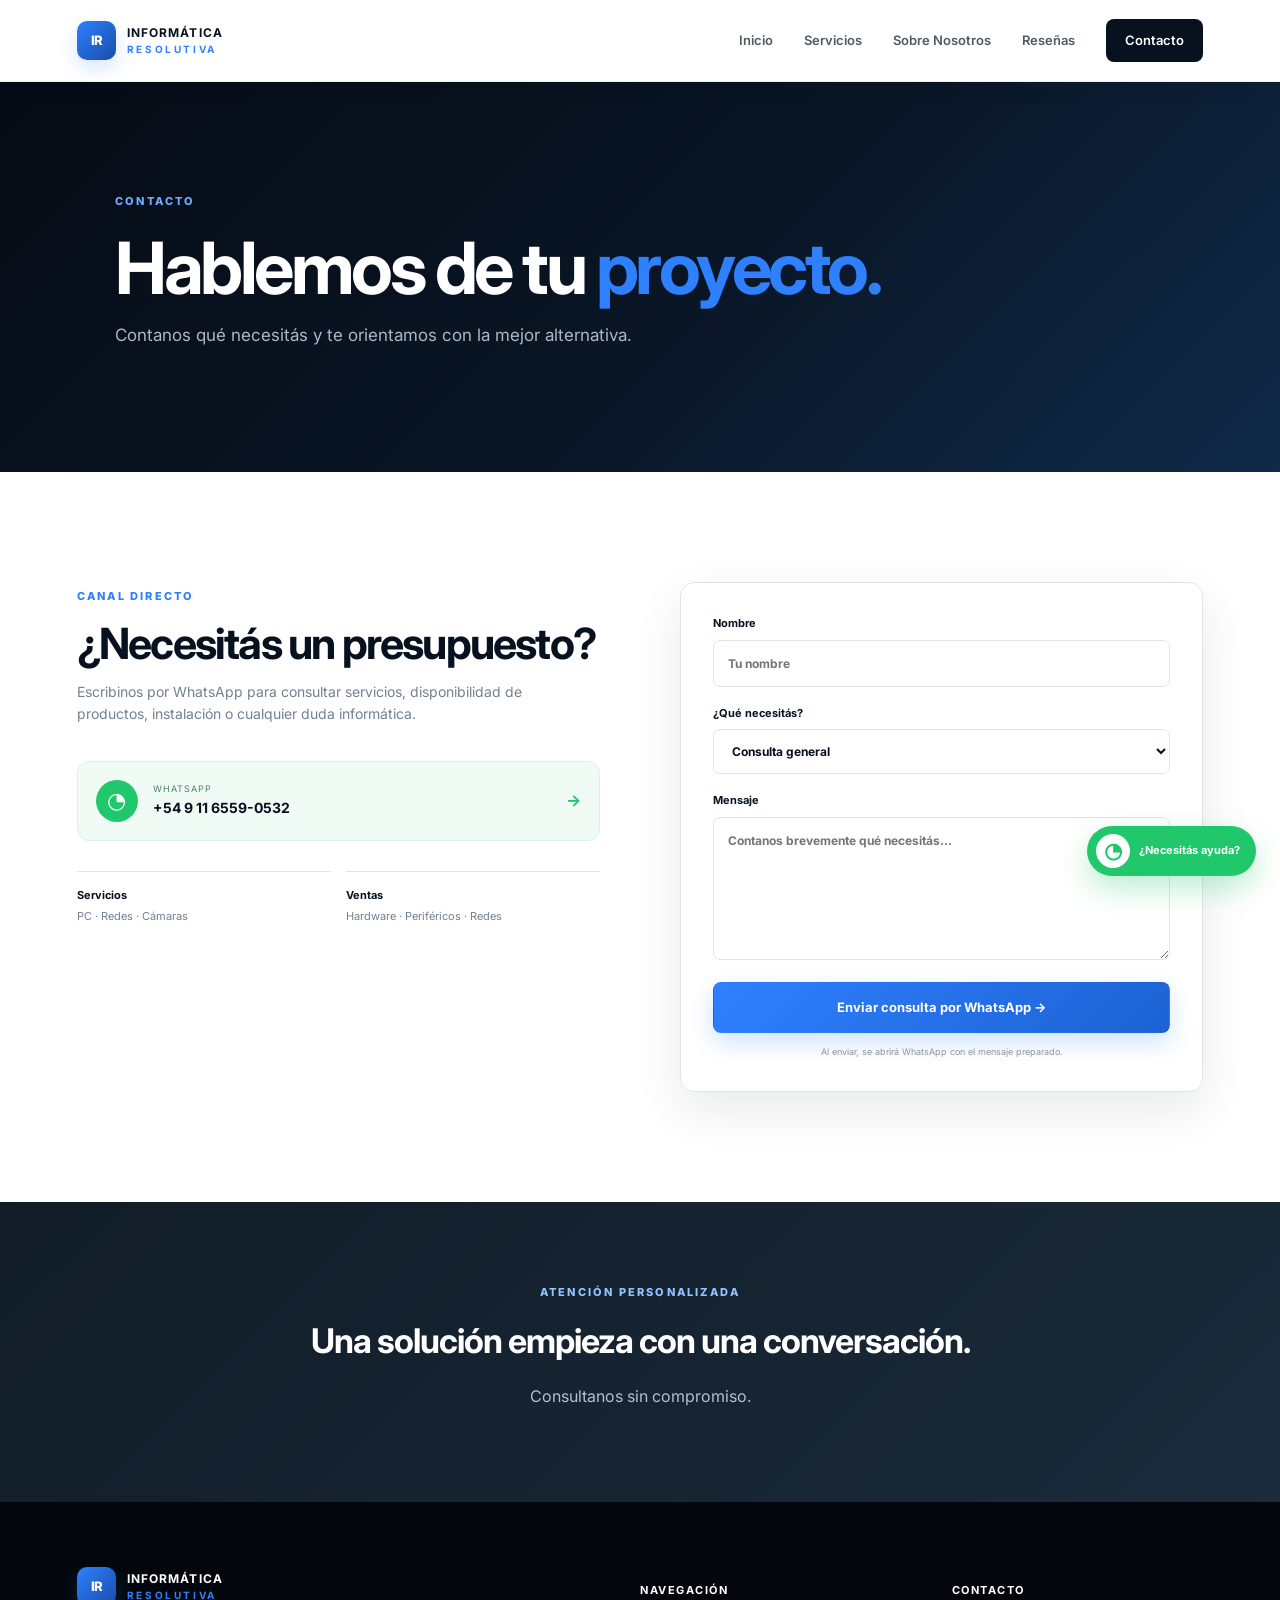
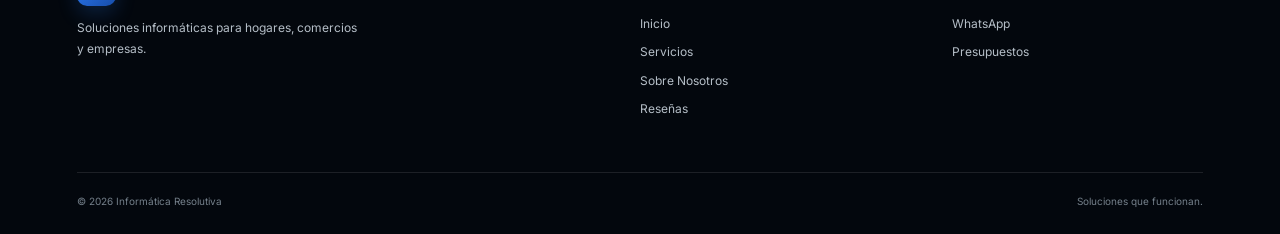
==== contacto.html @ 0bf1fe62 "Add files via upload" ====
<!DOCTYPE html>
<html lang="es">
<head><meta charset="UTF-8"><meta name="viewport" content="width=device-width, initial-scale=1.0"><title>Contacto | Informática Resolutiva</title><link rel="preconnect" href="https://fonts.googleapis.com"><link rel="preconnect" href="https://fonts.gstatic.com" crossorigin><link href="https://fonts.googleapis.com/css2?family=Inter:wght@400;500;600;700;800&display=swap" rel="stylesheet"><link rel="stylesheet" href="css/styles.css"></head>
<body>
<header class="site-header"><a class="brand" href="index.html"><span class="brand-mark">IR</span><span><strong>INFORMÁTICA</strong><small>RESOLUTIVA</small></span></a><button class="menu-toggle">☰</button><nav class="nav"><a href="index.html">Inicio</a><a href="servicios.html">Servicios</a><a href="sobre-nosotros.html">Sobre Nosotros</a><a href="resenas.html">Reseñas</a><a class="nav-cta active" href="contacto.html">Contacto</a></nav></header>
<main>
<section class="page-hero"><div><span class="eyebrow">CONTACTO</span><h1>Hablemos de tu <span>proyecto.</span></h1><p>Contanos qué necesitás y te orientamos con la mejor alternativa.</p></div></section>
<section class="section contact-layout">
  <div class="contact-info reveal"><span class="eyebrow">CANAL DIRECTO</span><h2>¿Necesitás un presupuesto?</h2><p>Escribinos por WhatsApp para consultar servicios, disponibilidad de productos, instalación o cualquier duda informática.</p><a class="contact-whatsapp" href="https://wa.me/5491165590532?text=Hola%20Inform%C3%A1tica%20Resolutiva%2C%20quiero%20pedir%20un%20presupuesto." target="_blank" rel="noopener"><span>◔</span><div><small>WHATSAPP</small><strong>+54 9 11 6559-0532</strong></div><b>→</b></a><div class="contact-points"><div><b>Servicios</b><span>PC · Redes · Cámaras</span></div><div><b>Ventas</b><span>Hardware · Periféricos · Redes</span></div></div></div>
  <form class="contact-form reveal" id="contactForm">
    <label>Nombre<input required name="nombre" type="text" placeholder="Tu nombre"></label>
    <label>¿Qué necesitás?<select name="servicio"><option>Consulta general</option><option>Mantenimiento / reparación de PC</option><option>Redes informáticas</option><option>Cámaras de seguridad</option><option>Compra de hardware</option><option>Otro</option></select></label>
    <label>Mensaje<textarea required name="mensaje" rows="6" placeholder="Contanos brevemente qué necesitás..."></textarea></label>
    <button class="btn btn-primary" type="submit">Enviar consulta por WhatsApp →</button>
    <small class="form-note">Al enviar, se abrirá WhatsApp con el mensaje preparado.</small>
  </form>
</section>
<section class="map-placeholder"><div><span class="eyebrow">ATENCIÓN PERSONALIZADA</span><h2>Una solución empieza con una conversación.</h2><p>Consultanos sin compromiso.</p></div></section>
</main>
<footer class="footer"><div class="footer-grid"><div><a class="brand footer-brand" href="index.html"><span class="brand-mark">IR</span><span><strong>INFORMÁTICA</strong><small>RESOLUTIVA</small></span></a><p>Soluciones informáticas para hogares, comercios y empresas.</p></div><div><h4>Navegación</h4><a href="index.html">Inicio</a><a href="servicios.html">Servicios</a><a href="sobre-nosotros.html">Sobre Nosotros</a><a href="resenas.html">Reseñas</a></div><div><h4>Contacto</h4><a href="https://wa.me/5491165590532" target="_blank">WhatsApp</a><a href="contacto.html">Presupuestos</a></div></div><div class="footer-bottom"><span>© 2026 Informática Resolutiva</span><span>Soluciones que funcionan.</span></div></footer>
<a class="whatsapp" href="https://wa.me/5491165590532" target="_blank" rel="noopener"><span class="wa-icon">◔</span><span class="wa-label">¿Necesitás ayuda?</span></a><script src="js/main.js"></script>
</body></html>
---- css/styles.css ----
:root{--ink:#07111f;--muted:#748092;--blue:#2f80ff;--blue2:#1d63d7;--light:#eef3f9;--line:#dce4ee;--white:#fff;--dark:#050b14;--navy:#0a1626;--navy2:#0e2037;--green:#20c76b;--shadow:0 18px 50px rgba(16,24,32,.09)}*{box-sizing:border-box}html{scroll-behavior:smooth}body{margin:0;font-family:Inter,Arial,sans-serif;color:var(--ink);background:#fff;line-height:1.6}a{text-decoration:none;color:inherit}button,input,select,textarea{font:inherit}.site-header{height:82px;padding:0 6%;display:flex;align-items:center;justify-content:space-between;border-bottom:1px solid rgba(228,233,239,.7);background:rgba(255,255,255,.94);backdrop-filter:blur(14px);position:sticky;top:0;z-index:20}.brand{display:flex;align-items:center;gap:11px}.brand-mark{width:39px;height:39px;border-radius:10px;background:var(--blue);color:#fff;display:grid;place-items:center;font-size:13px;font-weight:800;letter-spacing:-1px}.brand strong,.brand small{display:block;line-height:1.05}.brand strong{font-size:12px;letter-spacing:1.1px}.brand small{font-size:10px;letter-spacing:2.6px;color:var(--blue);margin-top:4px;font-weight:700}.nav{display:flex;align-items:center;gap:31px;font-size:13px;font-weight:600;color:#4f5a66}.nav a{position:relative}.nav a:not(.nav-cta):after{content:"";height:2px;width:0;position:absolute;left:0;bottom:-9px;background:var(--blue);transition:.25s}.nav a:hover:after,.nav a.active:not(.nav-cta):after{width:100%}.nav-cta{background:var(--ink);color:#fff;padding:11px 19px;border-radius:8px}.menu-toggle{display:none;border:0;background:none;font-size:25px}.hero{max-width:1300px;margin:auto;min-height:670px;padding:88px 6% 75px;display:grid;grid-template-columns:1.02fr .98fr;gap:70px;align-items:center}.eyebrow{font-size:11px;font-weight:800;letter-spacing:2.2px;color:var(--blue);display:inline-block}.hero h1,.page-hero h1{font-size:clamp(45px,6vw,78px);line-height:1.02;letter-spacing:-3.5px;margin:18px 0 25px}.hero h1 span,.page-hero h1 span,h2 span{color:var(--blue)}.hero p{font-size:18px;color:var(--muted);max-width:600px}.hero-actions{display:flex;gap:13px;margin-top:32px}.btn{display:inline-flex;align-items:center;justify-content:center;gap:17px;padding:14px 22px;border-radius:8px;font-size:13px;font-weight:700;border:1px solid transparent;cursor:pointer}.btn-primary{background:var(--blue);color:#fff;box-shadow:0 10px 24px rgba(20,121,255,.2)}.btn-primary:hover{background:var(--blue2)}.btn-ghost{border-color:var(--line);background:#fff}.btn-light{background:#fff;color:var(--ink)}.trust-row{display:flex;gap:35px;margin-top:55px}.trust-row div{display:flex;gap:9px;align-items:center}.trust-row strong{font-size:11px;color:var(--blue)}.trust-row span{font-size:11px;color:#7b8590}.hero-visual{position:relative}.hero-image{height:550px;border-radius:22px;overflow:hidden;box-shadow:var(--shadow)}.hero-image img,.service-feature-img img,.catalog-image img,.about-image img{width:100%;height:100%;object-fit:cover;display:block}.floating-card{position:absolute;left:-35px;bottom:38px;background:#fff;padding:16px 20px;border-radius:12px;display:flex;align-items:center;gap:12px;box-shadow:0 18px 40px rgba(0,0,0,.13)}.floating-card strong,.floating-card small{display:block}.floating-card strong{font-size:12px}.floating-card small{font-size:10px;color:var(--muted);margin-top:3px}.status-dot{width:9px;height:9px;border-radius:50%;background:var(--green);box-shadow:0 0 0 5px rgba(32,199,107,.12)}.section{padding:110px 6%;max-width:1300px;margin:auto}.section-heading{max-width:720px}.section-heading h2,.split h2,.about-copy h2{font-size:clamp(34px,4vw,52px);line-height:1.08;letter-spacing:-2px;margin:13px 0 18px}.section-heading p,.why-copy p{color:var(--muted);margin:0}.service-grid{display:grid;grid-template-columns:repeat(3,1fr);gap:18px;margin-top:55px}.service-card{border:1px solid var(--line);padding:31px;border-radius:14px;transition:.3s;background:#fff}.service-card:hover{transform:translateY(-5px);box-shadow:var(--shadow);border-color:#d4e4fa}.icon-box{width:45px;height:45px;border-radius:11px;background:#eaf3ff;color:var(--blue);display:grid;place-items:center;font-size:22px;margin-bottom:30px}.service-card>span{font-size:10px;color:#98a2ac;font-weight:700}.service-card h3{font-size:20px;letter-spacing:-.6px;margin:8px 0 9px}.service-card p{font-size:13px;color:var(--muted);min-height:63px}.service-card a,.text-link{font-size:12px;font-weight:700;color:var(--blue)}.dark-band{background:var(--dark);color:#fff}.dark-band-inner{max-width:1300px;margin:auto;padding:75px 6%;display:flex;align-items:center;justify-content:space-between;gap:30px}.dark-band h2{font-size:clamp(30px,4vw,48px);line-height:1.08;letter-spacing:-2px;max-width:600px;margin:12px 0 0}.why-section{padding-top:100px;padding-bottom:120px}.split{display:grid;grid-template-columns:1fr 1fr;gap:80px;align-items:end}.why-copy{padding-bottom:4px}.why-copy p{max-width:520px;margin-bottom:25px}.footer{background:#0a1118;color:#b5bec7;padding:65px 6% 25px}.footer-grid{max-width:1300px;margin:auto;display:grid;grid-template-columns:2fr 1fr 1fr;gap:60px}.footer .brand{color:#fff}.footer p{font-size:12px;max-width:280px;line-height:1.7}.footer h4{font-size:11px;text-transform:uppercase;letter-spacing:1.5px;color:#fff}.footer-grid>div>a:not(.brand){display:block;font-size:12px;margin:9px 0}.footer-bottom{max-width:1300px;margin:45px auto 0;padding-top:20px;border-top:1px solid rgba(255,255,255,.1);display:flex;justify-content:space-between;font-size:10px;color:#75808b}.whatsapp{position:fixed;right:24px;bottom:24px;background:var(--green);color:#fff;border-radius:50px;padding:8px 16px 8px 9px;display:flex;align-items:center;gap:9px;z-index:30;box-shadow:0 12px 30px rgba(32,199,107,.3);font-size:11px;font-weight:700}.wa-icon{width:34px;height:34px;border-radius:50%;background:#fff;color:var(--green);display:grid;place-items:center;font-size:21px}.page-hero{background:var(--light);padding:100px 6%;min-height:390px;display:flex;align-items:center}.page-hero>div{max-width:1050px;margin:auto;width:100%}.page-hero h1{font-size:clamp(45px,6vw,72px);max-width:850px;margin-bottom:18px}.page-hero p{font-size:17px;color:var(--muted);max-width:650px}.services-detail{padding-top:90px}.service-feature{display:grid;grid-template-columns:50px 1fr 1fr;gap:30px;align-items:center;padding:70px 0;border-bottom:1px solid var(--line)}.service-feature.reverse{grid-template-columns:50px 1fr 1fr}.service-feature.reverse .service-feature-img{order:3}.service-feature.reverse .service-feature-copy{order:2}.service-number{font-size:12px;font-weight:800;color:var(--blue);align-self:start;padding-top:6px}.service-feature-img{height:400px;border-radius:16px;overflow:hidden}.service-feature-copy{padding:15px 20px}.service-feature-copy h2{font-size:38px;line-height:1.08;letter-spacing:-1.5px;margin:12px 0 15px}.service-feature-copy p{color:var(--muted);font-size:14px}.service-feature-copy ul{padding:0;list-style:none;margin-top:25px}.service-feature-copy li{font-size:12px;padding:8px 0;border-top:1px solid var(--line)}.service-feature-copy li:before{content:"✓";color:var(--blue);font-weight:800;margin-right:9px}.catalog-section{background:var(--light);padding:100px 6% 120px}.catalog-grid{max-width:1300px;margin:55px auto 0;display:grid;grid-template-columns:repeat(3,1fr);gap:18px}.catalog-card{background:#fff;border-radius:14px;overflow:hidden;border:1px solid var(--line)}.catalog-image{height:225px;overflow:hidden}.catalog-body{padding:25px}.catalog-body>span{font-size:9px;color:var(--blue);font-weight:800;letter-spacing:1.4px}.catalog-body h3{margin:8px 0;font-size:21px}.catalog-body p{font-size:12px;color:var(--muted);min-height:42px}.consult-btn{border:0;background:none;padding:0;color:var(--blue);font-weight:800;font-size:11px;cursor:pointer;text-align:left}.centered{text-align:center;margin:auto}.about-main{display:grid;grid-template-columns:1fr 1fr;gap:80px;align-items:center}.about-image{height:540px;border-radius:18px;overflow:hidden}.about-copy p{color:var(--muted);font-size:14px}.stats{display:flex;gap:35px;margin-top:40px}.stats div{display:flex;gap:10px}.stats strong{color:var(--blue);font-size:12px}.stats span{font-size:11px;color:#66717d}.values{background:var(--light);padding:100px 6% 120px}.value-grid{max-width:1000px;margin:50px auto 0;display:grid;grid-template-columns:repeat(3,1fr);gap:18px}.value-grid article{background:#fff;padding:32px;border:1px solid var(--line);border-radius:12px}.value-grid b{color:var(--blue);font-size:11px}.value-grid h3{margin:18px 0 8px}.value-grid p{font-size:12px;color:var(--muted)}.reviews{padding-top:80px}.review-summary{display:flex;justify-content:center;align-items:center;gap:25px;margin-bottom:55px}.big-rating{font-size:58px;font-weight:800;letter-spacing:-3px}.big-rating span{font-size:15px;color:var(--muted);letter-spacing:0}.stars{color:#f6b820;letter-spacing:2px;font-size:16px}.review-summary p{font-size:11px;color:var(--muted);margin:4px 0}.review-grid{display:grid;grid-template-columns:repeat(3,1fr);gap:18px}.review-card{border:1px solid var(--line);border-radius:14px;padding:30px}.review-card>p{font-size:14px;color:#4e5965;min-height:125px}.review-author{border-top:1px solid var(--line);padding-top:18px;display:flex;gap:10px;align-items:center}.review-author>span{width:35px;height:35px;border-radius:50%;background:#eaf3ff;color:var(--blue);display:grid;place-items:center;font-size:10px;font-weight:800}.review-author strong,.review-author small{display:block}.review-author strong{font-size:11px}.review-author small{font-size:9px;color:var(--muted)}.testimonial-cta{background:var(--blue);color:#fff;padding:70px 8%;display:flex;justify-content:space-between;align-items:center;gap:30px}.testimonial-cta .eyebrow{color:#bcdcff}.testimonial-cta h2{font-size:36px;letter-spacing:-1px;margin:10px 0 0}.contact-layout{display:grid;grid-template-columns:1fr 1fr;gap:80px;align-items:start}.contact-info h2{font-size:43px;line-height:1.1;letter-spacing:-1.8px;margin:12px 0}.contact-info>p{font-size:14px;color:var(--muted);max-width:500px}.contact-whatsapp{margin-top:35px;display:flex;align-items:center;gap:15px;padding:18px;background:#f1fbf5;border:1px solid #d7f3e3;border-radius:12px}.contact-whatsapp>span{width:42px;height:42px;border-radius:50%;background:var(--green);color:#fff;display:grid;place-items:center;font-size:22px}.contact-whatsapp small,.contact-whatsapp strong{display:block}.contact-whatsapp small{font-size:9px;color:#4d8064;letter-spacing:1px}.contact-whatsapp strong{font-size:14px}.contact-whatsapp b{margin-left:auto;color:var(--green)}.contact-points{display:grid;grid-template-columns:1fr 1fr;gap:15px;margin-top:30px}.contact-points div{padding-top:15px;border-top:1px solid var(--line)}.contact-points b,.contact-points span{display:block;font-size:11px}.contact-points span{color:var(--muted);margin-top:4px}.contact-form{border:1px solid var(--line);padding:32px;border-radius:14px;box-shadow:var(--shadow)}.contact-form label{display:block;font-size:11px;font-weight:700;margin-bottom:18px}.contact-form input,.contact-form select,.contact-form textarea{width:100%;display:block;margin-top:7px;padding:13px 14px;border:1px solid var(--line);border-radius:7px;outline:none;color:var(--ink);background:#fff;font-size:12px;resize:vertical}.contact-form input:focus,.contact-form select:focus,.contact-form textarea:focus{border-color:var(--blue);box-shadow:0 0 0 3px rgba(20,121,255,.08)}.contact-form .btn{width:100%;margin-top:4px}.form-note{display:block;text-align:center;color:#8a949e;font-size:9px;margin-top:12px}.map-placeholder{min-height:300px;background:linear-gradient(135deg,#111c27,#1b2b3b);color:#fff;display:grid;place-items:center;text-align:center;padding:60px 6%}.map-placeholder .eyebrow{color:#8fc4ff}.map-placeholder h2{font-size:34px;letter-spacing:-1px;margin:10px 0}.map-placeholder p{color:#b4c0cb}.reveal{animation:rise .7s ease both}@keyframes rise{from{opacity:0;transform:translateY(18px)}to{opacity:1;transform:none}}@media(max-width:900px){.nav{gap:17px}.hero{grid-template-columns:1fr;gap:35px}.hero-visual{max-width:700px}.hero-image{height:430px}.service-grid,.catalog-grid,.review-grid,.value-grid{grid-template-columns:1fr 1fr}.service-feature,.service-feature.reverse{grid-template-columns:35px 1fr}.service-feature-img{grid-column:2;height:320px}.service-feature-copy{grid-column:2;padding:15px 0}.service-feature.reverse .service-feature-img{order:2}.service-feature.reverse .service-feature-copy{order:3}.about-main,.contact-layout,.split{grid-template-columns:1fr;gap:45px}.about-image{height:400px}.footer-grid{grid-template-columns:1fr 1fr}.testimonial-cta{display:block}.testimonial-cta .btn{margin-top:25px}}@media(max-width:680px){.site-header{height:70px;padding:0 5%}.menu-toggle{display:block}.nav{display:none;position:absolute;top:70px;left:0;right:0;background:#fff;border-bottom:1px solid var(--line);padding:20px 5%;flex-direction:column;align-items:stretch;gap:0}.nav.open{display:flex}.nav a{padding:13px 0}.nav-cta{text-align:center;margin-top:8px}.hero{padding:65px 5% 60px;min-height:auto}.hero h1,.page-hero h1{letter-spacing:-2.5px}.hero p{font-size:15px}.hero-actions{flex-direction:column}.trust-row{gap:18px;justify-content:space-between}.floating-card{left:15px;bottom:20px}.section{padding:75px 5%}.service-grid,.catalog-grid,.review-grid,.value-grid{grid-template-columns:1fr}.dark-band-inner{padding:60px 5%;display:block}.dark-band .btn{margin-top:25px}.page-hero{padding:70px 5%;min-height:320px}.services-detail{padding-top:40px}.service-feature,.service-feature.reverse{grid-template-columns:1fr;gap:15px}.service-number{grid-column:1}.service-feature-img,.service-feature-copy,.service-feature.reverse .service-feature-img,.service-feature.reverse .service-feature-copy{grid-column:1;grid-row:auto}.service-feature-copy h2{font-size:31px}.about-image{height:300px}.stats{gap:15px;justify-content:space-between}.footer{padding:50px 5% 20px}.footer-grid{grid-template-columns:1fr;gap:30px}.footer-bottom{display:block;line-height:2}.whatsapp{right:15px;bottom:15px}.whatsapp .wa-label{display:none}.whatsapp{padding:7px}.contact-layout{gap:35px}.contact-points{grid-template-columns:1fr}.testimonial-cta{padding:55px 6%}.testimonial-cta h2{font-size:30px}.hero-image{height:350px}}

/* Premium dark/navy refinements */
.page-hero{background:linear-gradient(135deg,#050b14 0%,#0a1626 55%,#102a49 100%);color:#fff}
.page-hero p{color:#aab7c7}
.page-hero .eyebrow{color:#70aaff}
.dark-band{background:linear-gradient(135deg,#03070d,#0b192b)}
.testimonial-cta{background:linear-gradient(135deg,#071321,#0d2c50)}
.catalog-section,.values{background:#f2f5f9}
.site-header{box-shadow:0 5px 25px rgba(3,10,20,.04)}
.brand-mark{background:linear-gradient(135deg,#2f80ff,#174da9);box-shadow:0 8px 20px rgba(47,128,255,.2)}
.btn-primary{background:linear-gradient(135deg,#2f80ff,#1c62d3)}
.footer{background:#03070d}
.review-card{transition:transform .25s,box-shadow .25s}
.review-card:hover{transform:translateY(-4px);box-shadow:0 18px 45px rgba(4,13,25,.10)}
.rating-picker{display:flex;gap:6px;flex-direction:row-reverse;justify-content:flex-end}
.rating-picker input{display:none}
.rating-picker label{font-size:25px;color:#c6ced8;cursor:pointer;transition:.15s}
.rating-picker label:hover,.rating-picker label:hover~label,.rating-picker input:checked~label{color:#f5b82e}
.review-form{max-width:760px;margin:0 auto 70px;background:#fff;border:1px solid var(--line);padding:32px;border-radius:16px;box-shadow:var(--shadow)}
.review-form-grid{display:grid;grid-template-columns:1fr 1fr;gap:18px}
.review-form label{font-size:11px;font-weight:700}
.review-form input,.review-form textarea{width:100%;display:block;margin-top:7px;padding:13px;border:1px solid var(--line);border-radius:8px;outline:none;font-size:12px}
.review-form textarea{resize:vertical}
.review-form .full{grid-column:1/-1}
.review-form button{margin-top:20px}
.review-toolbar{max-width:1000px;margin:0 auto 25px;display:flex;justify-content:space-between;align-items:center;gap:20px}
.review-toolbar strong{font-size:13px}
.review-toolbar select{border:1px solid var(--line);padding:10px 13px;border-radius:8px;background:#fff;font-size:11px}
.review-empty{text-align:center;padding:35px;color:var(--muted);border:1px dashed var(--line);border-radius:12px}
.user-review-card{border:1px solid var(--line);border-radius:14px;padding:28px;background:#fff}
.user-review-card .review-date{font-size:9px;color:#8b95a1}
.review-head{display:flex;justify-content:space-between;align-items:flex-start;gap:15px}
.review-name{font-size:12px;font-weight:800}
.review-service{font-size:9px;color:var(--blue);font-weight:700;text-transform:uppercase;letter-spacing:.8px}
.review-text{font-size:13px;color:#4f5c69;margin:18px 0 20px}
.review-delete{font-size:9px;border:0;background:none;color:#9aa3ad;cursor:pointer}
@media(max-width:680px){.review-form-grid{grid-template-columns:1fr}.review-form .full{grid-column:auto}.review-toolbar{align-items:stretch;flex-direction:column}}

.home-catalog{padding-top:85px}.catalog-more{text-align:center;margin-top:35px}


.map-section{padding:100px 6% 120px;background:#f2f5f9}
.map-container{max-width:1200px;margin:50px auto 0;border-radius:18px;overflow:hidden;box-shadow:var(--shadow);border:1px solid var(--line);background:#fff}
.map-container iframe{display:block;width:100%;min-height:450px}
.map-actions{text-align:center;margin-top:28px}
.map-actions .btn{display:inline-flex}
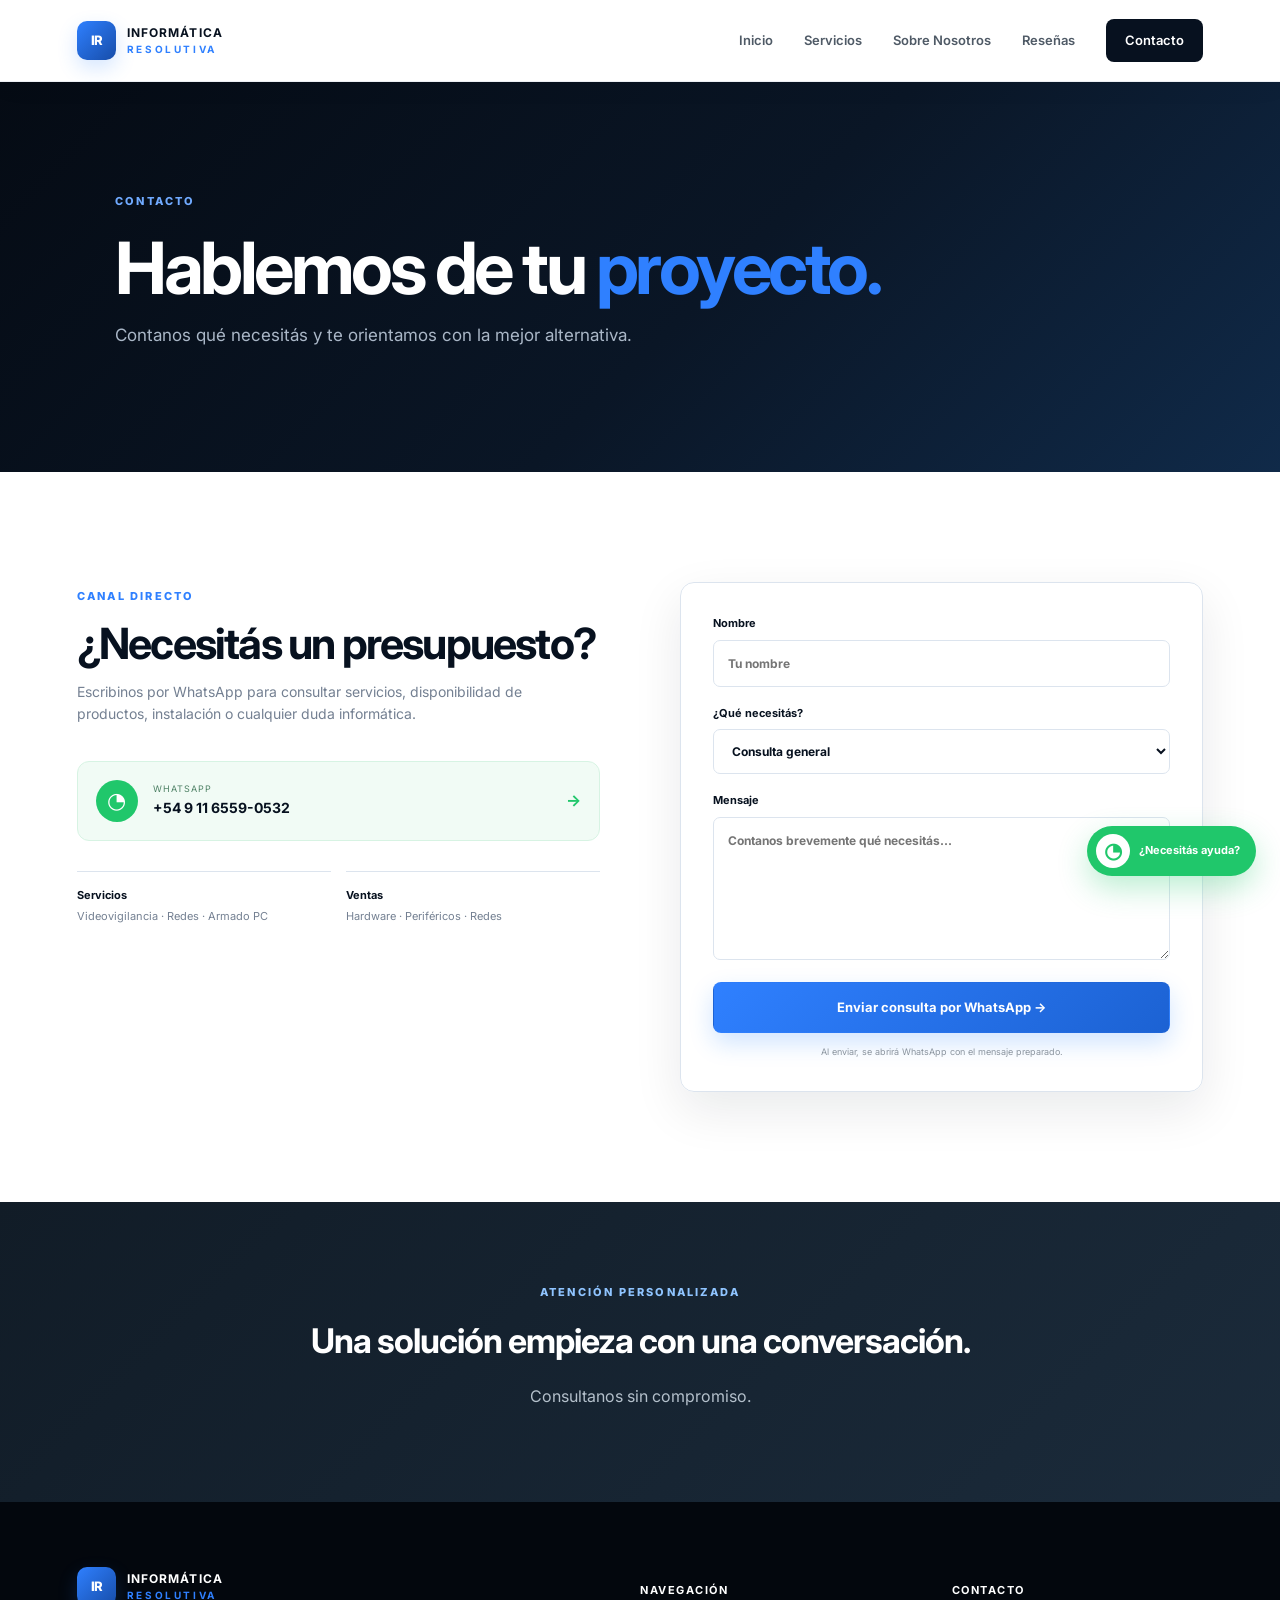
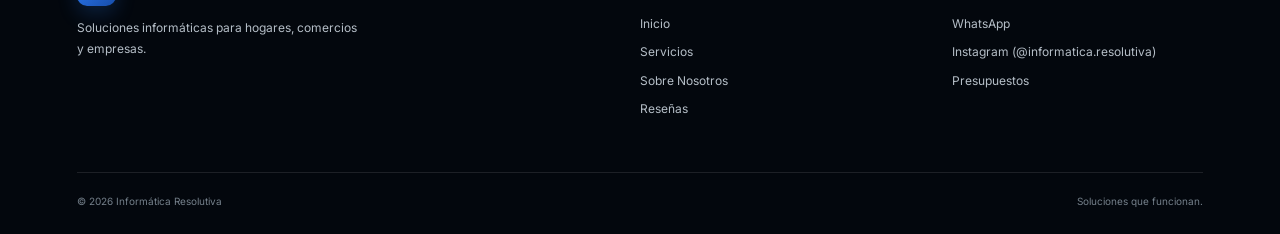
==== commit 9421cfba: "Add files via upload" ====
--- a/contacto.html
+++ b/contacto.html
@@ -1,15 +1,46 @@
 <!DOCTYPE html>
 <html lang="es">
-<head><meta charset="UTF-8"><meta name="viewport" content="width=device-width, initial-scale=1.0"><title>Contacto | Informática Resolutiva</title><link rel="preconnect" href="https://fonts.googleapis.com"><link rel="preconnect" href="https://fonts.gstatic.com" crossorigin><link href="https://fonts.googleapis.com/css2?family=Inter:wght@400;500;600;700;800&display=swap" rel="stylesheet"><link rel="stylesheet" href="css/styles.css"></head>
+<head>
+  <meta charset="UTF-8">
+  <meta name="viewport" content="width=device-width, initial-scale=1.0">
+  <meta name="description" content="Pedí presupuesto para instalación de cámaras de seguridad, redes informáticas y armado de PC en Informática Resolutiva.">
+  <title>Contacto | Informática Resolutiva</title>
+
+  <!-- Open Graph / WhatsApp / Facebook -->
+  <meta property="og:type" content="website">
+  <meta property="og:url" content="https://informaticaresolutiva.github.io/Systems/contacto.html">
+  <meta property="og:title" content="Contacto | Informática Resolutiva">
+  <meta property="og:description" content="Pedí tu presupuesto por WhatsApp para cámaras de seguridad, redes y armado de PC. Atención en Caseros y alrededores.">
+  <meta property="og:image" content="https://images.unsplash.com/photo-1581091226825-a6a2a5aee158?auto=format&fit=crop&w=1200&q=85">
+  <meta property="og:site_name" content="Informática Resolutiva">
+  <meta property="og:locale" content="es_AR">
+
+  <!-- Twitter Card -->
+  <meta name="twitter:card" content="summary_large_image">
+  <meta name="twitter:url" content="https://informaticaresolutiva.github.io/Systems/contacto.html">
+  <meta name="twitter:title" content="Contacto | Informática Resolutiva">
+  <meta name="twitter:description" content="Pedí tu presupuesto por WhatsApp para cámaras de seguridad, redes y armado de PC. Atención en Caseros y alrededores.">
+  <meta name="twitter:image" content="https://images.unsplash.com/photo-1581091226825-a6a2a5aee158?auto=format&fit=crop&w=1200&q=85">
+
+  <!-- Favicon -->
+  <link rel="icon" type="image/png" sizes="32x32" href="favicon.png">
+  <link rel="icon" type="image/x-icon" href="favicon.ico">
+  <link rel="apple-touch-icon" href="favicon.png">
+
+  <link rel="preconnect" href="https://fonts.googleapis.com">
+  <link rel="preconnect" href="https://fonts.gstatic.com" crossorigin>
+  <link href="https://fonts.googleapis.com/css2?family=Inter:wght@400;500;600;700;800&display=swap" rel="stylesheet">
+  <link rel="stylesheet" href="css/styles.css">
+</head>
 <body>
 <header class="site-header"><a class="brand" href="index.html"><span class="brand-mark">IR</span><span><strong>INFORMÁTICA</strong><small>RESOLUTIVA</small></span></a><button class="menu-toggle">☰</button><nav class="nav"><a href="index.html">Inicio</a><a href="servicios.html">Servicios</a><a href="sobre-nosotros.html">Sobre Nosotros</a><a href="resenas.html">Reseñas</a><a class="nav-cta active" href="contacto.html">Contacto</a></nav></header>
 <main>
 <section class="page-hero"><div><span class="eyebrow">CONTACTO</span><h1>Hablemos de tu <span>proyecto.</span></h1><p>Contanos qué necesitás y te orientamos con la mejor alternativa.</p></div></section>
 <section class="section contact-layout">
-  <div class="contact-info reveal"><span class="eyebrow">CANAL DIRECTO</span><h2>¿Necesitás un presupuesto?</h2><p>Escribinos por WhatsApp para consultar servicios, disponibilidad de productos, instalación o cualquier duda informática.</p><a class="contact-whatsapp" href="https://wa.me/5491165590532?text=Hola%20Inform%C3%A1tica%20Resolutiva%2C%20quiero%20pedir%20un%20presupuesto." target="_blank" rel="noopener"><span>◔</span><div><small>WHATSAPP</small><strong>+54 9 11 6559-0532</strong></div><b>→</b></a><div class="contact-points"><div><b>Servicios</b><span>PC · Redes · Cámaras</span></div><div><b>Ventas</b><span>Hardware · Periféricos · Redes</span></div></div></div>
+  <div class="contact-info reveal"><span class="eyebrow">CANAL DIRECTO</span><h2>¿Necesitás un presupuesto?</h2><p>Escribinos por WhatsApp para consultar servicios, disponibilidad de productos, instalación o cualquier duda informática.</p><a class="contact-whatsapp" href="https://wa.me/5491165590532?text=Hola%20Inform%C3%A1tica%20Resolutiva%2C%20quiero%20pedir%20un%20presupuesto." target="_blank" rel="noopener"><span>◔</span><div><small>WHATSAPP</small><strong>+54 9 11 6559-0532</strong></div><b>→</b></a><div class="contact-points"><div><b>Servicios</b><span>Videovigilancia · Redes · Armado PC</span></div><div><b>Ventas</b><span>Hardware · Periféricos · Redes</span></div></div></div>
   <form class="contact-form reveal" id="contactForm">
     <label>Nombre<input required name="nombre" type="text" placeholder="Tu nombre"></label>
-    <label>¿Qué necesitás?<select name="servicio"><option>Consulta general</option><option>Mantenimiento / reparación de PC</option><option>Redes informáticas</option><option>Cámaras de seguridad</option><option>Compra de hardware</option><option>Otro</option></select></label>
+    <label>¿Qué necesitás?<select name="servicio"><option>Consulta general</option><option>Cámaras de seguridad y videovigilancia</option><option>Redes informáticas</option><option>Armado de computadoras</option><option>Compra de hardware</option><option>Otro</option></select></label>
     <label>Mensaje<textarea required name="mensaje" rows="6" placeholder="Contanos brevemente qué necesitás..."></textarea></label>
     <button class="btn btn-primary" type="submit">Enviar consulta por WhatsApp →</button>
     <small class="form-note">Al enviar, se abrirá WhatsApp con el mensaje preparado.</small>
@@ -17,6 +48,6 @@
 </section>
 <section class="map-placeholder"><div><span class="eyebrow">ATENCIÓN PERSONALIZADA</span><h2>Una solución empieza con una conversación.</h2><p>Consultanos sin compromiso.</p></div></section>
 </main>
-<footer class="footer"><div class="footer-grid"><div><a class="brand footer-brand" href="index.html"><span class="brand-mark">IR</span><span><strong>INFORMÁTICA</strong><small>RESOLUTIVA</small></span></a><p>Soluciones informáticas para hogares, comercios y empresas.</p></div><div><h4>Navegación</h4><a href="index.html">Inicio</a><a href="servicios.html">Servicios</a><a href="sobre-nosotros.html">Sobre Nosotros</a><a href="resenas.html">Reseñas</a></div><div><h4>Contacto</h4><a href="https://wa.me/5491165590532" target="_blank">WhatsApp</a><a href="contacto.html">Presupuestos</a></div></div><div class="footer-bottom"><span>© 2026 Informática Resolutiva</span><span>Soluciones que funcionan.</span></div></footer>
+<footer class="footer"><div class="footer-grid"><div><a class="brand footer-brand" href="index.html"><span class="brand-mark">IR</span><span><strong>INFORMÁTICA</strong><small>RESOLUTIVA</small></span></a><p>Soluciones informáticas para hogares, comercios y empresas.</p></div><div><h4>Navegación</h4><a href="index.html">Inicio</a><a href="servicios.html">Servicios</a><a href="sobre-nosotros.html">Sobre Nosotros</a><a href="resenas.html">Reseñas</a></div><div><h4>Contacto</h4><a href="https://wa.me/5491165590532" target="_blank" rel="noopener">WhatsApp</a><a href="https://www.instagram.com/informatica.resolutiva/" target="_blank" rel="noopener">Instagram (@informatica.resolutiva)</a><a href="contacto.html">Presupuestos</a></div></div><div class="footer-bottom"><span>© 2026 Informática Resolutiva</span><span>Soluciones que funcionan.</span></div></footer>
 <a class="whatsapp" href="https://wa.me/5491165590532" target="_blank" rel="noopener"><span class="wa-icon">◔</span><span class="wa-label">¿Necesitás ayuda?</span></a><script src="js/main.js"></script>
 </body></html>
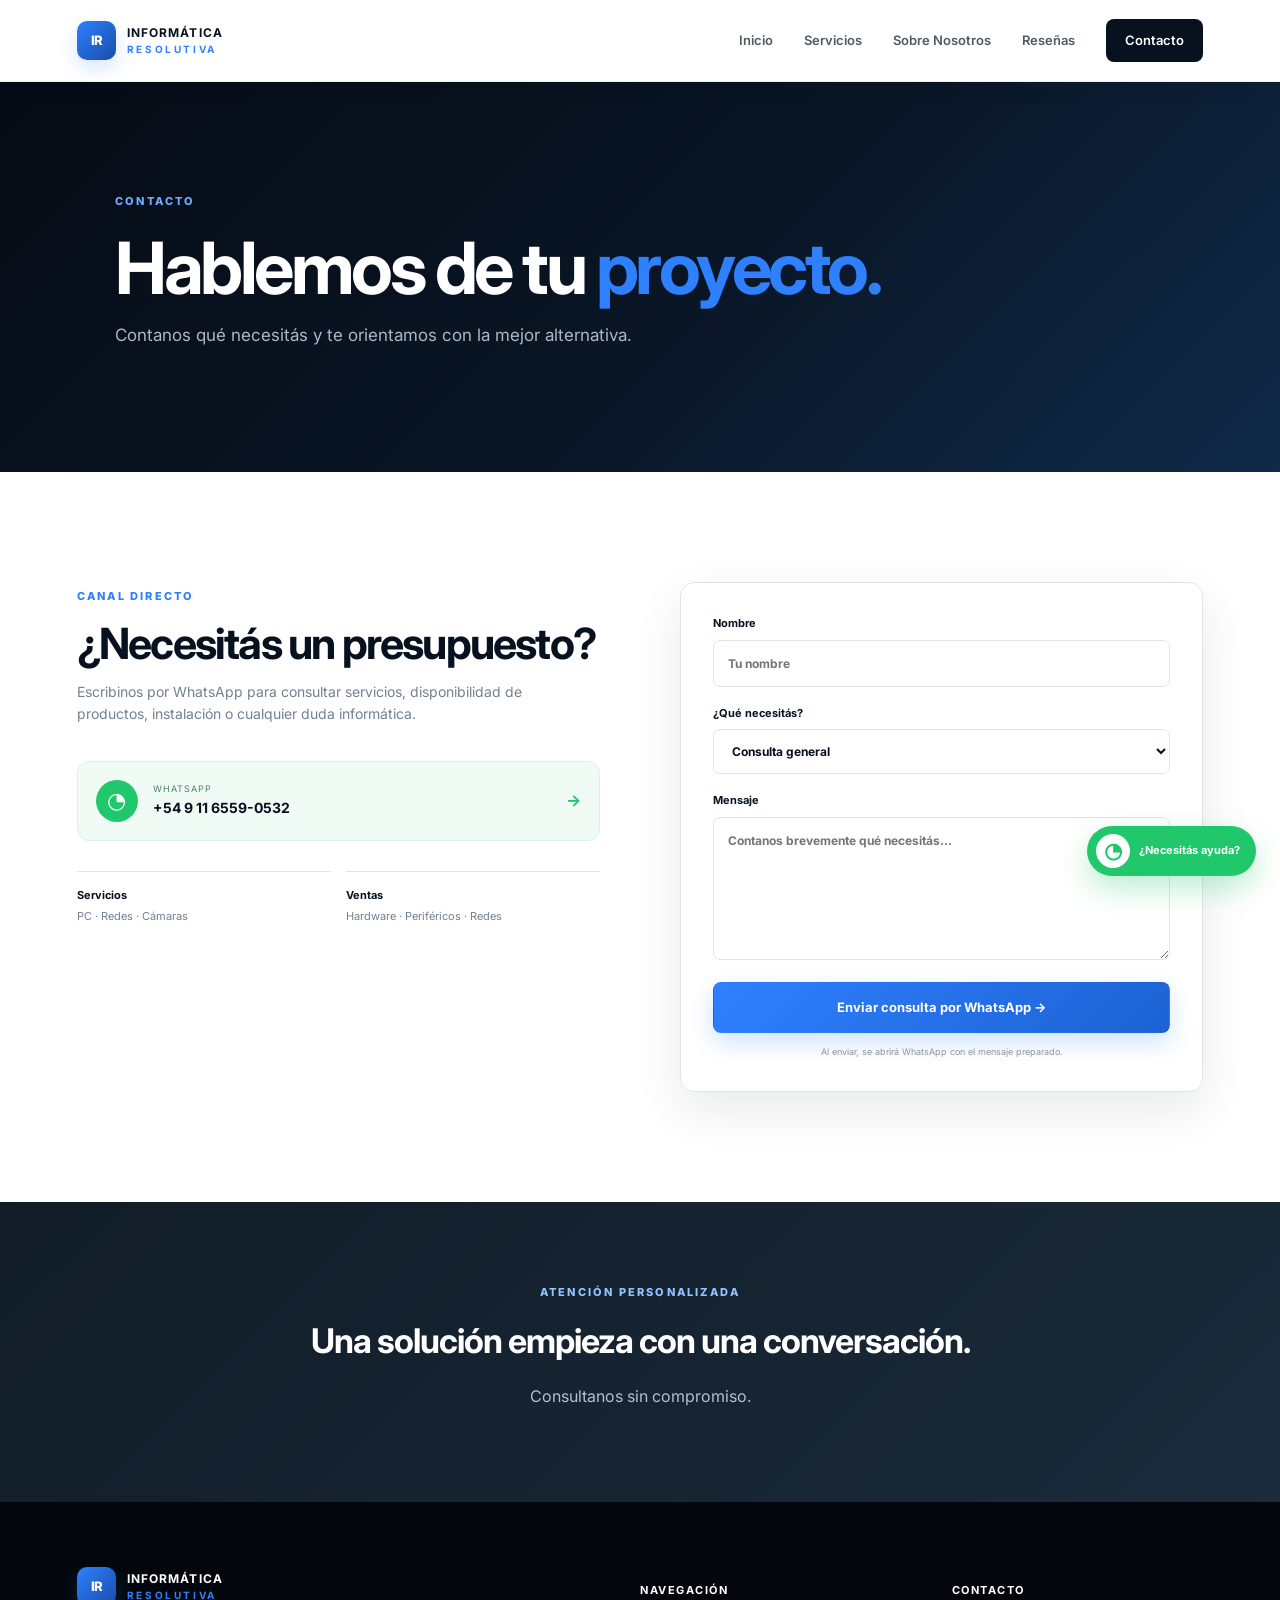
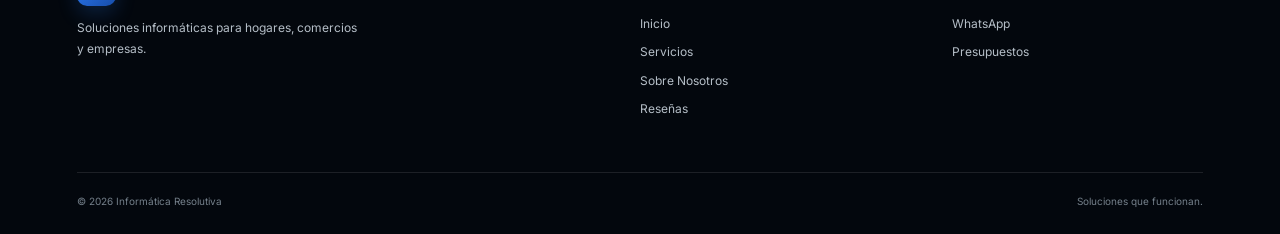
==== commit 54a8bdba: "Add files via upload" ====
--- a/contacto.html
+++ b/contacto.html
@@ -1,46 +1,15 @@
 <!DOCTYPE html>
 <html lang="es">
-<head>
-  <meta charset="UTF-8">
-  <meta name="viewport" content="width=device-width, initial-scale=1.0">
-  <meta name="description" content="Pedí presupuesto para instalación de cámaras de seguridad, redes informáticas y armado de PC en Informática Resolutiva.">
-  <title>Contacto | Informática Resolutiva</title>
-
-  <!-- Open Graph / WhatsApp / Facebook -->
-  <meta property="og:type" content="website">
-  <meta property="og:url" content="https://informaticaresolutiva.github.io/Systems/contacto.html">
-  <meta property="og:title" content="Contacto | Informática Resolutiva">
-  <meta property="og:description" content="Pedí tu presupuesto por WhatsApp para cámaras de seguridad, redes y armado de PC. Atención en Caseros y alrededores.">
-  <meta property="og:image" content="https://images.unsplash.com/photo-1581091226825-a6a2a5aee158?auto=format&fit=crop&w=1200&q=85">
-  <meta property="og:site_name" content="Informática Resolutiva">
-  <meta property="og:locale" content="es_AR">
-
-  <!-- Twitter Card -->
-  <meta name="twitter:card" content="summary_large_image">
-  <meta name="twitter:url" content="https://informaticaresolutiva.github.io/Systems/contacto.html">
-  <meta name="twitter:title" content="Contacto | Informática Resolutiva">
-  <meta name="twitter:description" content="Pedí tu presupuesto por WhatsApp para cámaras de seguridad, redes y armado de PC. Atención en Caseros y alrededores.">
-  <meta name="twitter:image" content="https://images.unsplash.com/photo-1581091226825-a6a2a5aee158?auto=format&fit=crop&w=1200&q=85">
-
-  <!-- Favicon -->
-  <link rel="icon" type="image/png" sizes="32x32" href="favicon.png">
-  <link rel="icon" type="image/x-icon" href="favicon.ico">
-  <link rel="apple-touch-icon" href="favicon.png">
-
-  <link rel="preconnect" href="https://fonts.googleapis.com">
-  <link rel="preconnect" href="https://fonts.gstatic.com" crossorigin>
-  <link href="https://fonts.googleapis.com/css2?family=Inter:wght@400;500;600;700;800&display=swap" rel="stylesheet">
-  <link rel="stylesheet" href="css/styles.css">
-</head>
+<head><meta charset="UTF-8"><meta name="viewport" content="width=device-width, initial-scale=1.0"><title>Contacto | Informática Resolutiva</title><link rel="preconnect" href="https://fonts.googleapis.com"><link rel="preconnect" href="https://fonts.gstatic.com" crossorigin><link href="https://fonts.googleapis.com/css2?family=Inter:wght@400;500;600;700;800&display=swap" rel="stylesheet"><link rel="stylesheet" href="css/styles.css"></head>
 <body>
 <header class="site-header"><a class="brand" href="index.html"><span class="brand-mark">IR</span><span><strong>INFORMÁTICA</strong><small>RESOLUTIVA</small></span></a><button class="menu-toggle">☰</button><nav class="nav"><a href="index.html">Inicio</a><a href="servicios.html">Servicios</a><a href="sobre-nosotros.html">Sobre Nosotros</a><a href="resenas.html">Reseñas</a><a class="nav-cta active" href="contacto.html">Contacto</a></nav></header>
 <main>
 <section class="page-hero"><div><span class="eyebrow">CONTACTO</span><h1>Hablemos de tu <span>proyecto.</span></h1><p>Contanos qué necesitás y te orientamos con la mejor alternativa.</p></div></section>
 <section class="section contact-layout">
-  <div class="contact-info reveal"><span class="eyebrow">CANAL DIRECTO</span><h2>¿Necesitás un presupuesto?</h2><p>Escribinos por WhatsApp para consultar servicios, disponibilidad de productos, instalación o cualquier duda informática.</p><a class="contact-whatsapp" href="https://wa.me/5491165590532?text=Hola%20Inform%C3%A1tica%20Resolutiva%2C%20quiero%20pedir%20un%20presupuesto." target="_blank" rel="noopener"><span>◔</span><div><small>WHATSAPP</small><strong>+54 9 11 6559-0532</strong></div><b>→</b></a><div class="contact-points"><div><b>Servicios</b><span>Videovigilancia · Redes · Armado PC</span></div><div><b>Ventas</b><span>Hardware · Periféricos · Redes</span></div></div></div>
+  <div class="contact-info reveal"><span class="eyebrow">CANAL DIRECTO</span><h2>¿Necesitás un presupuesto?</h2><p>Escribinos por WhatsApp para consultar servicios, disponibilidad de productos, instalación o cualquier duda informática.</p><a class="contact-whatsapp" href="https://wa.me/5491165590532?text=Hola%20Inform%C3%A1tica%20Resolutiva%2C%20quiero%20pedir%20un%20presupuesto." target="_blank" rel="noopener"><span>◔</span><div><small>WHATSAPP</small><strong>+54 9 11 6559-0532</strong></div><b>→</b></a><div class="contact-points"><div><b>Servicios</b><span>PC · Redes · Cámaras</span></div><div><b>Ventas</b><span>Hardware · Periféricos · Redes</span></div></div></div>
   <form class="contact-form reveal" id="contactForm">
     <label>Nombre<input required name="nombre" type="text" placeholder="Tu nombre"></label>
-    <label>¿Qué necesitás?<select name="servicio"><option>Consulta general</option><option>Cámaras de seguridad y videovigilancia</option><option>Redes informáticas</option><option>Armado de computadoras</option><option>Compra de hardware</option><option>Otro</option></select></label>
+    <label>¿Qué necesitás?<select name="servicio"><option>Consulta general</option><option>Mantenimiento / reparación de PC</option><option>Redes informáticas</option><option>Cámaras de seguridad</option><option>Compra de hardware</option><option>Otro</option></select></label>
     <label>Mensaje<textarea required name="mensaje" rows="6" placeholder="Contanos brevemente qué necesitás..."></textarea></label>
     <button class="btn btn-primary" type="submit">Enviar consulta por WhatsApp →</button>
     <small class="form-note">Al enviar, se abrirá WhatsApp con el mensaje preparado.</small>
@@ -48,6 +17,6 @@
 </section>
 <section class="map-placeholder"><div><span class="eyebrow">ATENCIÓN PERSONALIZADA</span><h2>Una solución empieza con una conversación.</h2><p>Consultanos sin compromiso.</p></div></section>
 </main>
-<footer class="footer"><div class="footer-grid"><div><a class="brand footer-brand" href="index.html"><span class="brand-mark">IR</span><span><strong>INFORMÁTICA</strong><small>RESOLUTIVA</small></span></a><p>Soluciones informáticas para hogares, comercios y empresas.</p></div><div><h4>Navegación</h4><a href="index.html">Inicio</a><a href="servicios.html">Servicios</a><a href="sobre-nosotros.html">Sobre Nosotros</a><a href="resenas.html">Reseñas</a></div><div><h4>Contacto</h4><a href="https://wa.me/5491165590532" target="_blank" rel="noopener">WhatsApp</a><a href="https://www.instagram.com/informatica.resolutiva/" target="_blank" rel="noopener">Instagram (@informatica.resolutiva)</a><a href="contacto.html">Presupuestos</a></div></div><div class="footer-bottom"><span>© 2026 Informática Resolutiva</span><span>Soluciones que funcionan.</span></div></footer>
+<footer class="footer"><div class="footer-grid"><div><a class="brand footer-brand" href="index.html"><span class="brand-mark">IR</span><span><strong>INFORMÁTICA</strong><small>RESOLUTIVA</small></span></a><p>Soluciones informáticas para hogares, comercios y empresas.</p></div><div><h4>Navegación</h4><a href="index.html">Inicio</a><a href="servicios.html">Servicios</a><a href="sobre-nosotros.html">Sobre Nosotros</a><a href="resenas.html">Reseñas</a></div><div><h4>Contacto</h4><a href="https://wa.me/5491165590532" target="_blank">WhatsApp</a><a href="contacto.html">Presupuestos</a></div></div><div class="footer-bottom"><span>© 2026 Informática Resolutiva</span><span>Soluciones que funcionan.</span></div></footer>
 <a class="whatsapp" href="https://wa.me/5491165590532" target="_blank" rel="noopener"><span class="wa-icon">◔</span><span class="wa-label">¿Necesitás ayuda?</span></a><script src="js/main.js"></script>
 </body></html>
--- a/css/styles.css
+++ b/css/styles.css
@@ -45,3 +45,71 @@
 .map-container iframe{display:block;width:100%;min-height:450px}
 .map-actions{text-align:center;margin-top:28px}
 .map-actions .btn{display:inline-flex}
+
+/* Garantía y Compromiso de Trabajo */
+.guarantee-section{padding:80px 6%;background:#fff;border-top:1px solid var(--line);border-bottom:1px solid var(--line)}
+.guarantee-inner{max-width:1200px;margin:auto}
+.guarantee-header{text-align:center;max-width:680px;margin:0 auto 50px}
+.guarantee-header h2{font-size:clamp(28px,3.5vw,42px);margin:10px 0 12px;letter-spacing:-1.2px}
+.guarantee-header p{color:var(--muted);font-size:14px;margin:0}
+.guarantee-grid{display:grid;grid-template-columns:repeat(3,1fr);gap:22px}
+.guarantee-card{background:var(--light);border:1px solid var(--line);border-radius:14px;padding:32px 24px;text-align:center;transition:transform .25s,box-shadow .25s}
+.guarantee-card:hover{transform:translateY(-4px);box-shadow:var(--shadow);border-color:#cbdcf0}
+.guarantee-icon-wrap{width:56px;height:56px;border-radius:14px;background:#fff;color:var(--blue);display:grid;place-items:center;font-size:24px;margin:0 auto 18px;box-shadow:0 6px 18px rgba(10,25,45,.06)}
+.guarantee-card h3{font-size:18px;margin:0 0 10px;letter-spacing:-.4px}
+.guarantee-card p{font-size:13px;color:var(--muted);margin:0;line-height:1.55}
+
+@media(max-width:850px){
+  .guarantee-grid{grid-template-columns:1fr;gap:16px}
+  .guarantee-section{padding:55px 5%}
+}
+
+/* Galería de Instagram */
+.instagram-section{padding:90px 6%;background:#f8fafc;border-bottom:1px solid var(--line)}
+.insta-grid{max-width:1250px;margin:45px auto 40px;display:grid;grid-template-columns:repeat(4,1fr);gap:18px}
+.insta-card{position:relative;border-radius:14px;overflow:hidden;background:#000;display:block;aspect-ratio:1/1;box-shadow:0 8px 24px rgba(10,25,45,.06);transition:transform .25s,box-shadow .25s}
+.insta-card:hover{transform:translateY(-4px);box-shadow:0 16px 36px rgba(10,25,45,.12)}
+.insta-img{width:100%;height:100%}
+.insta-img img{width:100%;height:100%;object-fit:cover;transition:transform .4s ease,opacity .3s}
+.insta-card:hover .insta-img img{transform:scale(1.06);opacity:.85}
+.insta-overlay{position:absolute;inset:0;background:linear-gradient(to top,rgba(7,17,31,.92) 0%,rgba(7,17,31,.45) 55%,transparent 100%);color:#fff;padding:20px;display:flex;flex-direction:column;justify-content:flex-end;transition:opacity .25s}
+.insta-tag{font-size:10px;font-weight:800;letter-spacing:1px;text-transform:uppercase;color:#70aaff;margin-bottom:4px}
+.insta-overlay p{font-size:12px;margin:0 0 8px;font-weight:600;line-height:1.4}
+.insta-link{font-size:10px;color:#a3c7fc;font-weight:700}
+.insta-actions{text-align:center;margin-top:35px}
+
+@media(max-width:900px){
+  .insta-grid{grid-template-columns:repeat(2,1fr);gap:14px}
+}
+@media(max-width:480px){
+  .insta-grid{grid-template-columns:1fr;gap:12px}
+  .instagram-section{padding:65px 5%}
+}
+
+/* Chatbot de Respuestas Rápidas */
+.ir-chat-modal{position:fixed;bottom:90px;right:24px;width:370px;max-width:calc(100vw - 32px);height:530px;max-height:calc(100vh - 115px);background:#fff;border-radius:18px;box-shadow:0 24px 60px rgba(5,15,30,.22);border:1px solid rgba(220,228,238,.9);display:flex;flex-direction:column;overflow:hidden;z-index:999;transition:opacity .25s ease,transform .25s ease;transform:translateY(15px);opacity:0;pointer-events:none}
+.ir-chat-modal.active{transform:translateY(0);opacity:1;pointer-events:auto}
+.ir-chat-header{background:linear-gradient(135deg,#0a1626,#102a49);color:#fff;padding:16px 20px;display:flex;align-items:center;justify-content:space-between;border-bottom:1px solid rgba(255,255,255,.08)}
+.ir-chat-head-left{display:flex;align-items:center;gap:12px}
+.ir-chat-avatar{width:36px;height:36px;border-radius:10px;background:linear-gradient(135deg,#2f80ff,#174da9);color:#fff;display:grid;place-items:center;font-size:12px;font-weight:800}
+.ir-chat-info strong{display:block;font-size:13px;line-height:1.2}
+.ir-chat-info small{font-size:10px;color:#7ee0a7;display:flex;align-items:center;gap:5px}
+.ir-chat-info small:before{content:"";width:6px;height:6px;border-radius:50%;background:#20c76b}
+.ir-chat-close{border:0;background:none;color:#aab7c7;font-size:20px;cursor:pointer;padding:4px 8px;line-height:1}
+.ir-chat-close:hover{color:#fff}
+.ir-chat-body{flex:1;overflow-y:auto;padding:18px;background:#f8fafc;display:flex;flex-direction:column;gap:14px}
+.ir-msg{max-width:85%;padding:12px 15px;border-radius:14px;font-size:12.5px;line-height:1.45}
+.ir-msg-bot{background:#fff;border:1px solid var(--line);align-self:flex-start;border-bottom-left-radius:3px;box-shadow:0 4px 12px rgba(10,25,45,.04);color:#1e293b}
+.ir-msg-user{background:var(--blue);color:#fff;align-self:flex-end;border-bottom-right-radius:3px;font-weight:600}
+.ir-msg-cta{margin-top:10px;display:inline-block;padding:8px 14px;border-radius:8px;background:#20c76b;color:#fff;font-weight:700;font-size:11px;text-align:center}
+.ir-msg-cta:hover{background:#1aa358}
+.ir-chat-options{display:flex;flex-direction:column;gap:8px;margin-top:6px}
+.ir-opt-btn{border:1px solid #d0deec;background:#fff;color:#1e293b;padding:9px 13px;border-radius:10px;font-size:11.5px;font-weight:600;cursor:pointer;text-align:left;transition:.2s;display:flex;align-items:center;justify-content:space-between}
+.ir-opt-btn:hover{border-color:var(--blue);background:#f0f6ff;color:var(--blue)}
+.ir-chat-footer{padding:12px 16px;background:#fff;border-top:1px solid var(--line);display:flex;flex-direction:column;gap:8px}
+.ir-chat-direct-wa{display:flex;align-items:center;justify-content:center;gap:8px;padding:10px 14px;background:#20c76b;color:#fff;border-radius:10px;font-size:12px;font-weight:700;transition:.2s}
+.ir-chat-direct-wa:hover{background:#1aa358}
+.ir-reset-btn{border:0;background:none;color:var(--muted);font-size:10px;cursor:pointer;text-align:center;padding:2px}
+.ir-reset-btn:hover{color:var(--blue);text-decoration:underline}
+
+
